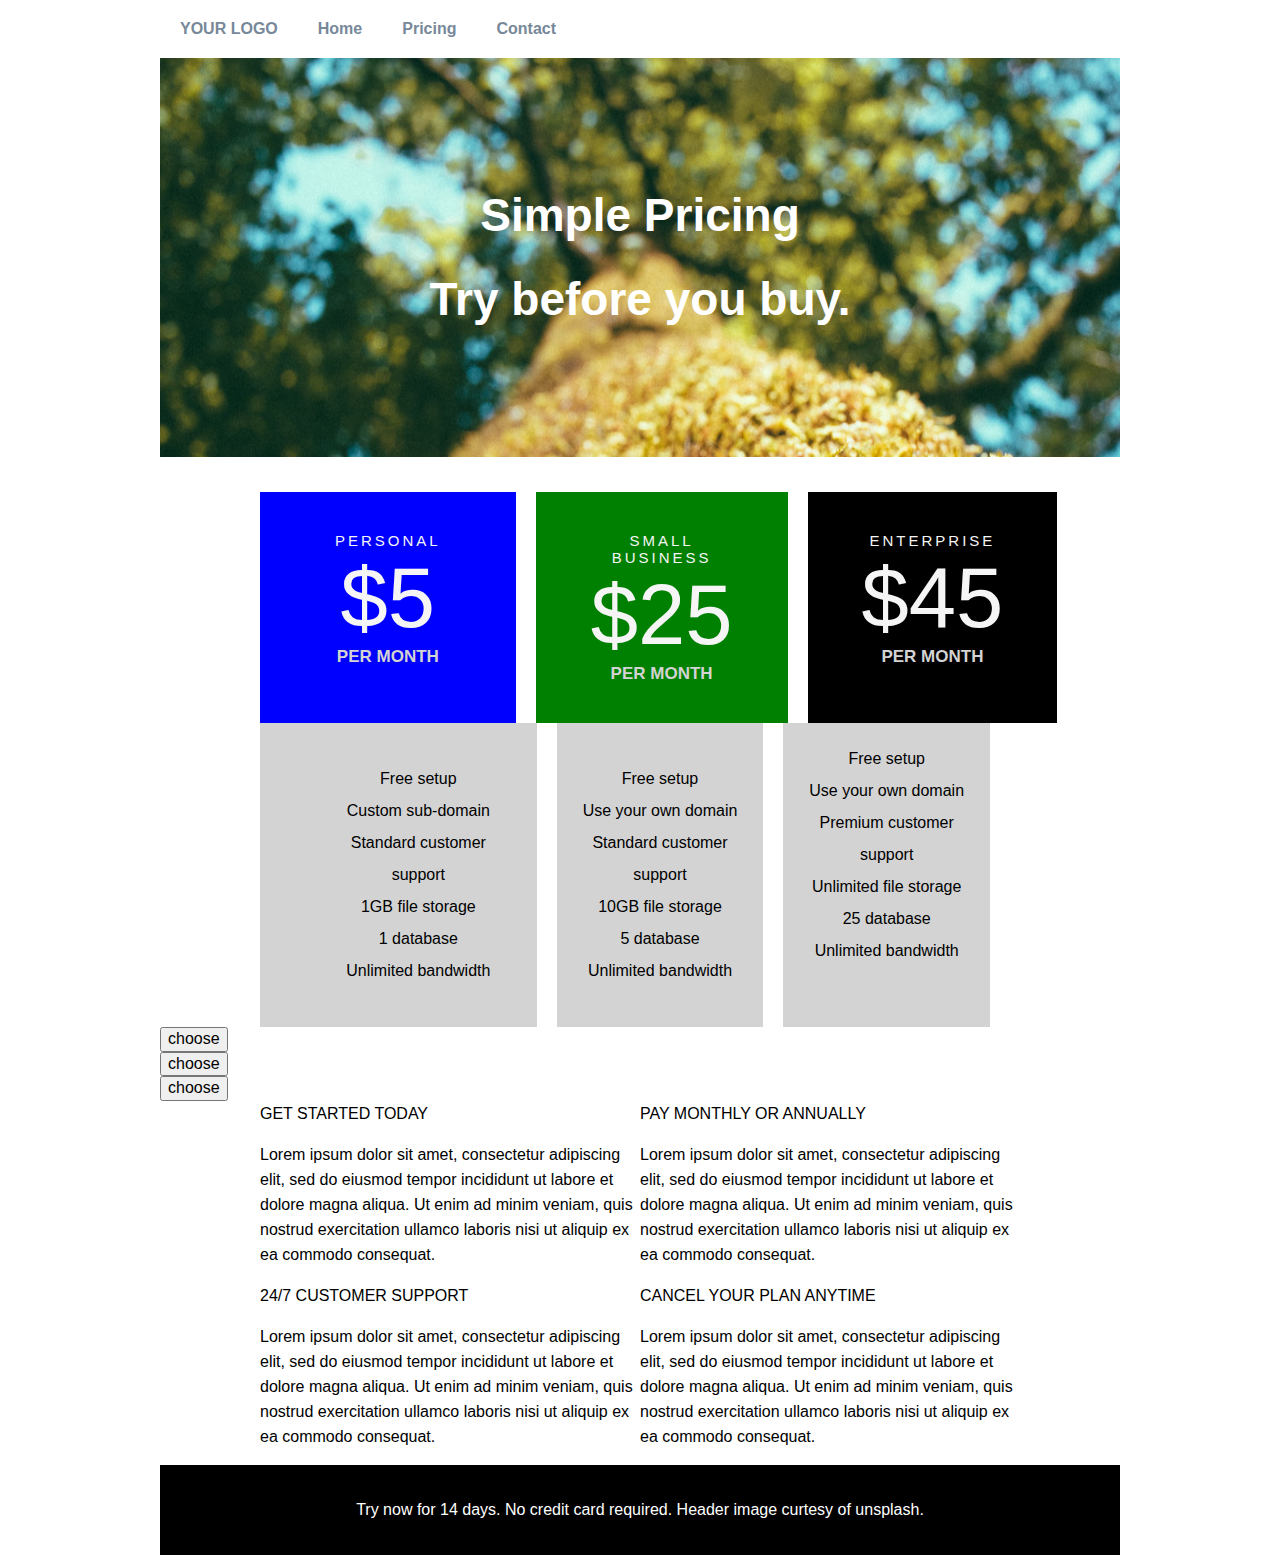
==== index.html @ a6cc2abe "first draft" ====
<!doctype html>
<html> 
<head>
    <title>Simple Pricing.</title>
    <meta name="description" content="Simple Grid"/>
    <meta charset="utf-8"> 
    <meta name="viewport" content="width=device-width, intitial-scale=1.0">
    <link rel="stylesheet" href="css/normalize.global.css" />
    <link rel="stylesheet" href="css/global.css" />

</head>
<body>
    <div class="container">
<!-- menu/nav bar -->
        <div class="row-nav">
            <div class="column-nav">
                <div class="nav">YOUR LOGO</div>
            </div>   
            <div class="column-nav">
                <div class="nav">Home</div>
            </div>
            <div class="column-nav">
                <div class="nav">Pricing</div>
            </div>
            <div class="column-nav">
                <div class="nav">Contact</div>
            </div>            
        </div>

<!-- header image -->
        <div class="row-header">
            <h1>Simple Pricing</h1>
            <h1>Try before you buy.</h1>
        </div>

<!-- color heading -->
        <div class="row-color">
            <div class="column column-color">

                <div class="header-one">
                    <div class="a">PERSONAL</div>    
                    <div class="b">$5</div>
                    <div class="c">PER MONTH</div> 
                </div>

                <div class="header-two">
                    <div class="a">SMALL BUSINESS</div>    
                    <div class="b">$25</div>
                    <div class="c">PER MONTH</div>
                </div>

                <div class="header-three">
                    <div class="a">ENTERPRISE</div>    
                    <div class="b">$45</div>
                    <div class="c">PER MONTH</div>
                </div>
            </div>
        </div>

<!--  pricing header  -->
        <div class="row-about">
            <div class="column column-personal">

                <div class="info">
                    <div>Free setup</div>
                    <div>Custom sub-domain</div>
                    <div>Standard customer support</div>
                    <div>1GB file storage</div>
                    <div>1 database</div>
                    <div>Unlimited bandwidth</div>
                </div>
            </div>   

         <div class="column column-small">

            <div class="info">
                <div>Free setup</div>
                <div>Use your own domain</div>
                <div>Standard customer support</div>
                <div>10GB file storage</div>
                <div>5 database</div>
                <div>Unlimited bandwidth</div>
            </div>
        </div>

            <div class="column column-enterprise">

                <div class="info">
                    <div>Free setup</div>
                    <div>Use your own domain</div>
                    <div>Premium customer support</div>
                    <div>Unlimited file storage</div>
                    <div>25 database</div>
                    <div>Unlimited bandwidth</div>
                </div>
            </div>
        </div>
<!-- buttons -->
        <div class="row-button">
            <div class="column-button">
                 <div class="button">
                    <button>choose</button>
                </div>

                 <div class="button">
                    <button>choose</button>
                </div>

                 <div class="button">
                    <button>choose</button>
                </div>
            </div>
        </div>
                       
<!--  about srevice  -->
        <div class="row-info-top">
            <div class="column-one">
                    <div class="title">GET STARTED TODAY</div>
                        <p>Lorem ipsum dolor sit amet, consectetur adipiscing elit, sed do eiusmod tempor incididunt ut labore et dolore magna aliqua. Ut enim ad minim veniam, quis nostrud exercitation ullamco laboris nisi ut aliquip ex ea commodo consequat.</p>      
            </div>

            <div class="column-two">
                    <div class="title">PAY MONTHLY OR ANNUALLY</div>
                        <p>Lorem ipsum dolor sit amet, consectetur adipiscing elit, sed do eiusmod tempor incididunt ut labore et dolore magna aliqua. Ut enim ad minim veniam, quis nostrud exercitation ullamco laboris nisi ut aliquip ex ea commodo consequat.</p>          
            </div>
        </div>

        <div class="row-info-bottom">
            <div class="column-one">
                    <div class="title">24/7 CUSTOMER SUPPORT</div>
                    <p>Lorem ipsum dolor sit amet, consectetur adipiscing elit, sed do eiusmod tempor incididunt ut labore et dolore magna aliqua. Ut enim ad minim veniam, quis nostrud exercitation ullamco laboris nisi ut aliquip ex ea commodo consequat. </p>
            </div>

            <div class="column-two">
                    <div class="title">CANCEL YOUR PLAN ANYTIME</div>
                    <p>Lorem ipsum dolor sit amet, consectetur adipiscing elit, sed do eiusmod tempor incididunt ut labore et dolore magna aliqua. Ut enim ad minim veniam, quis nostrud exercitation ullamco laboris nisi ut aliquip ex ea commodo consequat.</p>
            </div>        
        </div>

<!--  footer  -->
        <div class="row-footer">              
            <p>Try now for 14 days. No credit card required. Header image curtesy of unsplash.</p>
        </div>

    </div>
   
</body>
</html>
---- css/global.css ----
* {
    box-sizing: border-box;
}   

.container {
    max-width: 960px;
    margin: 0 auto;   
}

.row {
    display: flex;
    margin-bottom: 40px;
}

.column {
    flex: 1;
    
}

.row-nav { 
    display: flex;
    font-weight: bold;
    color: lightslategray;
}

.column-nav {
    padding: 20px; 
}

.row-header {
    background: url(../img/background.jpg);
    background-size: 100% 100%;
    padding: 100px 0;
    color: white;
    text-align: center;   
    font-size: 23px;
    background-attachment: fixed;
    background-position: 50px, 100px;
}

.row-color{
    margin-right:100px;
    margin-left: 100px;
    margin-top: 15px;
}
.column-color {
    display: flex;
    text-align: center;
    margin-top: 35px;
    /*margin-left: 80px;
    margin-right: 150px;*/
    /*padding: 20px;  */
}

.header-one{
    background: blue;
    padding-right: 75px;
    padding-left: 75px;
    padding-top: 40px;
    padding-bottom: 40px;
    margin-right: 20px;
    color: whitesmoke
}

.header-two{
    background: green;
    padding-right: 55px;
    padding-left: 55px;
    padding-top: 40px;
    padding-bottom: 40px;
    margin-right: 20px;
    color: whitesmoke;
}
.header-three{
    background: black;
    margin-right: 30px;
    color: whitesmoke;
    padding-right: 54px;
    padding-left: 54px;
    padding-top: 40px;
    padding-bottom: 40px;
}

.a {
    font-size: 15px;
    letter-spacing: 3px;
}
.b {
    font-size: 85px;
}
.c{
    font-size: 17px;
    color: lightgrey;
    font-weight: bold; 
}
.row-about{
    display: flex;
    text-align: center;
    line-height: 2;
    margin-right:100px;
    margin-left: 100px;
}

.column-personal { 
    display: flex;
    background: lightgray;
    margin-right: 20px;
    padding-right: 35px;
    padding-left: 75px;
    padding-top: 40px;
    padding-bottom: 40px;
    text-align: center;
    
}

.column-small {
    display: flex;
    background: lightgray;
    margin-right: 20px;
    padding-right: 20px;
    padding-left: 20px;
    padding-top: 40px;
    padding-bottom: 40px;
    text-align: center;
}

.column-enterprise{
    display: flex;
    background: lightgray;
    margin-right: 30px;
    padding-right: 20px;
    padding-left: 20px;
    padding-top: 20px;
    padding-bottom: 40px;
    text-align: center;    
}

.row-info-top {
    display:flex;
    padding-left: 100px;
    padding-right: 100px;
    line-height: 25px;
}

.row-info-bottom {
    display:flex;
    padding-left: 100px;
    padding-right: 100px;
    line-height: 25px;
}

.row-footer {
    background: black;
    color: white; 
    padding-top: 20px;
    padding-bottom: 20px;
    text-align: center;
    bottom: 0;
}
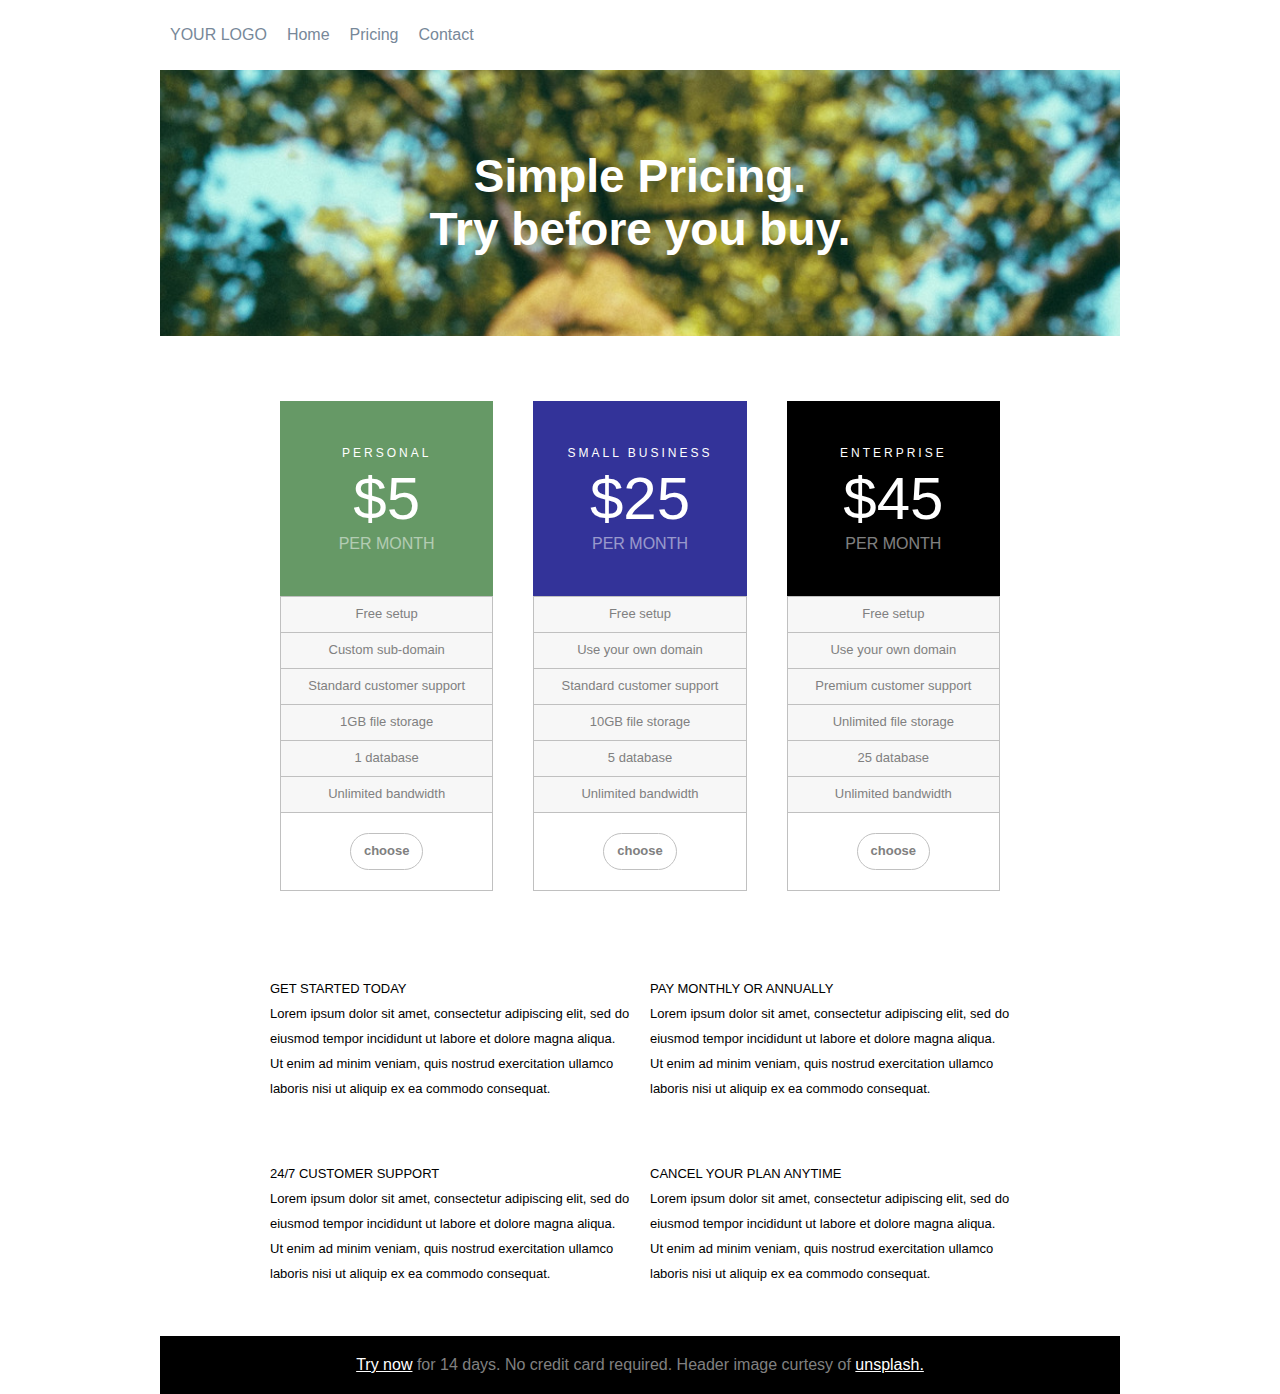
==== commit ba4f509c: "Second Draft" ====
--- a/index.html
+++ b/index.html
@@ -12,137 +12,126 @@
 <body>
     <div class="container">
 <!-- menu/nav bar -->
-        <div class="row-nav">
-            <div class="column-nav">
-                <div class="nav">YOUR LOGO</div>
-            </div>   
-            <div class="column-nav">
-                <div class="nav">Home</div>
+        <div class="row nav">
+            <div class="nav">
+                 <ul>
+                    <li>YOUR LOGO</li>
+                    <li>Home</li>
+                    <li>Pricing</li>
+                    <li>Contact</li>
+                </ul>
             </div>
-            <div class="column-nav">
-                <div class="nav">Pricing</div>
-            </div>
-            <div class="column-nav">
-                <div class="nav">Contact</div>
-            </div>            
         </div>
 
 <!-- header image -->
-        <div class="row-header">
-            <h1>Simple Pricing</h1>
+        <div class="header">
+            <h1>Simple Pricing.</h1>
             <h1>Try before you buy.</h1>
         </div>
 
-<!-- color heading -->
-        <div class="row-color">
-            <div class="column column-color">
+<!--  pricing options  -->
+        <div class="row pricing">
+            <div class="column">
 
-                <div class="header-one">
-                    <div class="a">PERSONAL</div>    
-                    <div class="b">$5</div>
-                    <div class="c">PER MONTH</div> 
+                 <div class="title green">
+                    <div class="option">PERSONAL</div>    
+                    <div class="price">$5</div>
+                    <div class="time">PER MONTH</div> 
                 </div>
 
-                <div class="header-two">
-                    <div class="a">SMALL BUSINESS</div>    
-                    <div class="b">$25</div>
-                    <div class="c">PER MONTH</div>
+                <div class="features">
+                    <ul>
+                        <li>Free setup</li>
+                        <li>Custom sub-domain</li>
+                        <li>Standard customer support</li>
+                        <li>1GB file storage</li>
+                        <li>1 database</li>
+                        <li>Unlimited bandwidth</li>
+                    </ul>
+                    <div class="button">
+                        <button>choose</button>
+                    </div>
                 </div>
 
-                <div class="header-three">
-                    <div class="a">ENTERPRISE</div>    
-                    <div class="b">$45</div>
-                    <div class="c">PER MONTH</div>
+            </div>   
+
+         <div class="column">
+            <div class="title blue">
+                <div class="option">SMALL BUSINESS</div>    
+                <div class="price">$25</div>
+                <div class="time">PER MONTH</div>
+            </div>
+
+            <div class="features">
+                <ul>
+                    <li>Free setup</li>
+                    <li>Use your own domain</li>
+                    <li>Standard customer support</li>
+                    <li>10GB file storage</li>
+                    <li>5 database</li>
+                    <li>Unlimited bandwidth</li>
+                </ul>
+                
+                <div class="button">
+                    <button>choose</button>
                 </div>
             </div>
         </div>
 
-<!--  pricing header  -->
-        <div class="row-about">
-            <div class="column column-personal">
+            <div class="column">
+                <div class="title black">
+                    <div class="option">ENTERPRISE</div>    
+                    <div class="price">$45</div>
+                    <div class="time">PER MONTH</div>
+                </div>
 
-                <div class="info">
-                    <div>Free setup</div>
-                    <div>Custom sub-domain</div>
-                    <div>Standard customer support</div>
-                    <div>1GB file storage</div>
-                    <div>1 database</div>
-                    <div>Unlimited bandwidth</div>
+                <div class="features">
+                    <ul>
+                        <li>Free setup</li>
+                        <li>Use your own domain</li>
+                        <li>Premium customer support</li>
+                        <li>Unlimited file storage</li>
+                        <li>25 database</li>
+                        <li>Unlimited bandwidth</li>
+                    </ul>
+
+                    <div class="button">
+                        <button>choose</button>
+                    </div>
                 </div>
-            </div>   
 
-         <div class="column column-small">
+            </div>
+        </div>
+                     
+<!--  about srevice  -->
+        <div class="row info">
+            <div class="column">
+                    <div class="get-started">GET STARTED TODAY</div>
+                        <div>Lorem ipsum dolor sit amet, consectetur adipiscing elit, sed do eiusmod tempor incididunt ut labore et dolore magna aliqua. Ut enim ad minim veniam, quis nostrud exercitation ullamco laboris nisi ut aliquip ex ea commodo consequat.</div>      
+            </div>
 
-            <div class="info">
-                <div>Free setup</div>
-                <div>Use your own domain</div>
-                <div>Standard customer support</div>
-                <div>10GB file storage</div>
-                <div>5 database</div>
-                <div>Unlimited bandwidth</div>
+            <div class="column">
+                    <div class="pay">PAY MONTHLY OR ANNUALLY</div>
+                        <div>Lorem ipsum dolor sit amet, consectetur adipiscing elit, sed do eiusmod tempor incididunt ut labore et dolore magna aliqua. Ut enim ad minim veniam, quis nostrud exercitation ullamco laboris nisi ut aliquip ex ea commodo consequat.</div>
             </div>
         </div>
 
-            <div class="column column-enterprise">
-
-                <div class="info">
-                    <div>Free setup</div>
-                    <div>Use your own domain</div>
-                    <div>Premium customer support</div>
-                    <div>Unlimited file storage</div>
-                    <div>25 database</div>
-                    <div>Unlimited bandwidth</div>
-                </div>
-            </div>
-        </div>
-<!-- buttons -->
-        <div class="row-button">
-            <div class="column-button">
-                 <div class="button">
-                    <button>choose</button>
-                </div>
-
-                 <div class="button">
-                    <button>choose</button>
-                </div>
-
-                 <div class="button">
-                    <button>choose</button>
-                </div>
-            </div>
-        </div>
-                       
-<!--  about srevice  -->
-        <div class="row-info-top">
-            <div class="column-one">
-                    <div class="title">GET STARTED TODAY</div>
-                        <p>Lorem ipsum dolor sit amet, consectetur adipiscing elit, sed do eiusmod tempor incididunt ut labore et dolore magna aliqua. Ut enim ad minim veniam, quis nostrud exercitation ullamco laboris nisi ut aliquip ex ea commodo consequat.</p>      
+        <div class="row info">
+            <div class="column">
+                    <div class="support">24/7 CUSTOMER SUPPORT</div>
+                    <div>Lorem ipsum dolor sit amet, consectetur adipiscing elit, sed do eiusmod tempor incididunt ut labore et dolore magna aliqua. Ut enim ad minim veniam, quis nostrud exercitation ullamco laboris nisi ut aliquip ex ea commodo consequat.</div>
             </div>
 
-            <div class="column-two">
-                    <div class="title">PAY MONTHLY OR ANNUALLY</div>
-                        <p>Lorem ipsum dolor sit amet, consectetur adipiscing elit, sed do eiusmod tempor incididunt ut labore et dolore magna aliqua. Ut enim ad minim veniam, quis nostrud exercitation ullamco laboris nisi ut aliquip ex ea commodo consequat.</p>          
-            </div>
-        </div>
-
-        <div class="row-info-bottom">
-            <div class="column-one">
-                    <div class="title">24/7 CUSTOMER SUPPORT</div>
-                    <p>Lorem ipsum dolor sit amet, consectetur adipiscing elit, sed do eiusmod tempor incididunt ut labore et dolore magna aliqua. Ut enim ad minim veniam, quis nostrud exercitation ullamco laboris nisi ut aliquip ex ea commodo consequat. </p>
-            </div>
-
-            <div class="column-two">
-                    <div class="title">CANCEL YOUR PLAN ANYTIME</div>
-                    <p>Lorem ipsum dolor sit amet, consectetur adipiscing elit, sed do eiusmod tempor incididunt ut labore et dolore magna aliqua. Ut enim ad minim veniam, quis nostrud exercitation ullamco laboris nisi ut aliquip ex ea commodo consequat.</p>
+            <div class="column">
+                    <div class="cancel">CANCEL YOUR PLAN ANYTIME</div>
+                    <div>Lorem ipsum dolor sit amet, consectetur adipiscing elit, sed do eiusmod tempor incididunt ut labore et dolore magna aliqua. Ut enim ad minim veniam, quis nostrud exercitation ullamco laboris nisi ut aliquip ex ea commodo consequat.</div>
             </div>        
         </div>
 
 <!--  footer  -->
-        <div class="row-footer">              
-            <p>Try now for 14 days. No credit card required. Header image curtesy of unsplash.</p>
+         <div class="footer">              
+            <div><a href="#">Try now</a> for 14 days. No credit card required. Header image curtesy of <a href="#">unsplash.</a></div>
         </div>
-
-    </div>
-   
-</body>
-</html>+      
+    </div>  
+</body>--- a/css/global.css
+++ b/css/global.css
@@ -1,160 +1,168 @@
-
 * {
-    box-sizing: border-box;
-}   
+  box-sizing: border-box;
+}
 
 .container {
-    max-width: 960px;
-    margin: 0 auto;   
+  max-width: 960px;
+  margin: 0 auto;  
 }
 
 .row {
-    display: flex;
-    margin-bottom: 40px;
+  display: flex;
+  margin: 0 auto;
 }
 
 .column {
-    flex: 1;
-    
+  flex: 1;
+  margin: 20px;
 }
 
-.row-nav { 
-    display: flex;
-    font-weight: bold;
-    color: lightslategray;
+.nav {
+    color: lightslategray; 
 }
 
-.column-nav {
-    padding: 20px; 
+.nav ul {
+    display: flex;
+    padding: 0;   
 }
 
-.row-header {
-    background: url(../img/background.jpg);
-    background-size: 100% 100%;
-    padding: 100px 0;
-    color: white;
-    text-align: center;   
-    font-size: 23px;
-    background-attachment: fixed;
-    background-position: 50px, 100px;
+.nav li{
+    text-align: left;
+    padding: none;
+    margin: 10px;
+    list-style: none;
 }
 
-.row-color{
-    margin-right:100px;
-    margin-left: 100px;
-    margin-top: 15px;
-}
-.column-color {
-    display: flex;
-    text-align: center;
-    margin-top: 35px;
-    /*margin-left: 80px;
-    margin-right: 150px;*/
-    /*padding: 20px;  */
+/*.nav.ul.li:nth-child3 {
+    color: black;
+}*/
+.header {
+  background: url(../img/background.jpg);
+  background-size: cover;
+  padding: 80px 0;
+  color: white;
+  text-align: center;
+  font-size: 23px;
+  background-attachment: fixed;
+  background-position: center bottom;
 }
 
-.header-one{
-    background: blue;
-    padding-right: 75px;
-    padding-left: 75px;
-    padding-top: 40px;
-    padding-bottom: 40px;
-    margin-right: 20px;
-    color: whitesmoke
+.header h1 {
+    margin: 0;
 }
 
-.header-two{
-    background: green;
-    padding-right: 55px;
-    padding-left: 55px;
-    padding-top: 40px;
-    padding-bottom: 40px;
-    margin-right: 20px;
-    color: whitesmoke;
+.pricing {
+    margin-right: 100px;
+    margin-left: 100px;
+    margin-top: 45px;
+    margin-bottom: 55px;
+    text-align: center;
 }
-.header-three{
-    background: black;
-    margin-right: 30px;
-    color: whitesmoke;
-    padding-right: 54px;
-    padding-left: 54px;
-    padding-top: 40px;
-    padding-bottom: 40px;
+.option {
+    font-size: 12px;
+    letter-spacing: 3px;
 }
 
-.a {
-    font-size: 15px;
-    letter-spacing: 3px;
-}
-.b {
-    font-size: 85px;
-}
-.c{
-    font-size: 17px;
-    color: lightgrey;
-    font-weight: bold; 
-}
-.row-about{
-    display: flex;
-    text-align: center;
-    line-height: 2;
-    margin-right:100px;
-    margin-left: 100px;
+.price {
+    font-size: 60px;
 }
 
-.column-personal { 
-    display: flex;
-    background: lightgray;
-    margin-right: 20px;
-    padding-right: 35px;
-    padding-left: 75px;
-    padding-top: 40px;
-    padding-bottom: 40px;
+.time {
+    opacity: .5;
+}
+.column .title {
+    padding: 40px;
     text-align: center;
-    
+    color: white;
 }
 
-.column-small {
-    display: flex;
-    background: lightgray;
-    margin-right: 20px;
-    padding-right: 20px;
-    padding-left: 20px;
-    padding-top: 40px;
-    padding-bottom: 40px;
-    text-align: center;
+.column .title.green {
+    background: #669966;
+    padding: 30px;
+    line-height: 45px;
 }
 
-.column-enterprise{
-    display: flex;
-    background: lightgray;
-    margin-right: 30px;
-    padding-right: 20px;
-    padding-left: 20px;
-    padding-top: 20px;
-    padding-bottom: 40px;
-    text-align: center;    
+/*.title:nth-child(2) {
+    font-size: 25px;
+}*/
+
+.column .title.blue { 
+    background: #333399;
+    padding: 30px;
+    line-height: 45px;
 }
 
-.row-info-top {
-    display:flex;
-    padding-left: 100px;
-    padding-right: 100px;
+.column .title.black {
+    background: black;
+    padding: 30px;
+    line-height: 45px;
+}
+
+.column .features{
+    border: 1px solid silver;
+    background: #f7f7f7;
+}
+
+.column .features ul {
+    list-style: none;
+    margin: 0;
+    padding: 0;    
+}
+
+.column .features li {
+    padding: 10px;
+    border-bottom: 1px solid silver;
+    font-size: 13px;
+    color: grey;
+}
+
+.button{
+    background: white;
+    padding-top: 20px;
+    padding-bottom: 20px;
+    padding-right: 30px;
+    padding-left: 30px;
+}
+
+button {
+    color: grey;
+    background: white;
+    border: 1px solid silver;
+    padding-left: 13px;
+    padding-right: 13px;
+    padding-top: 10px;
+    padding-bottom:10px;
+    font-weight: bold;
+    border-radius: 23px;
+    font-size: 13px;
+
+}
+
+.info {
+    color: dark grey;
+    font-size: 13px;
+    margin-bottom: 40px;
+    margin-right: 100px;
+    margin-left: 100px;
     line-height: 25px;
 }
-
-.row-info-bottom {
-    display:flex;
-    padding-left: 100px;
-    padding-right: 100px;
-    line-height: 25px;
+.info .column{
+    margin: 10px;
 }
 
-.row-footer {
+.footer {
     background: black;
-    color: white; 
+    color: grey;
     padding-top: 20px;
     padding-bottom: 20px;
     text-align: center;
     bottom: 0;
-}+    border-bottom-radius: 4px, solid, black;
+}
+
+a {
+    color: white;
+}
+   
+
+
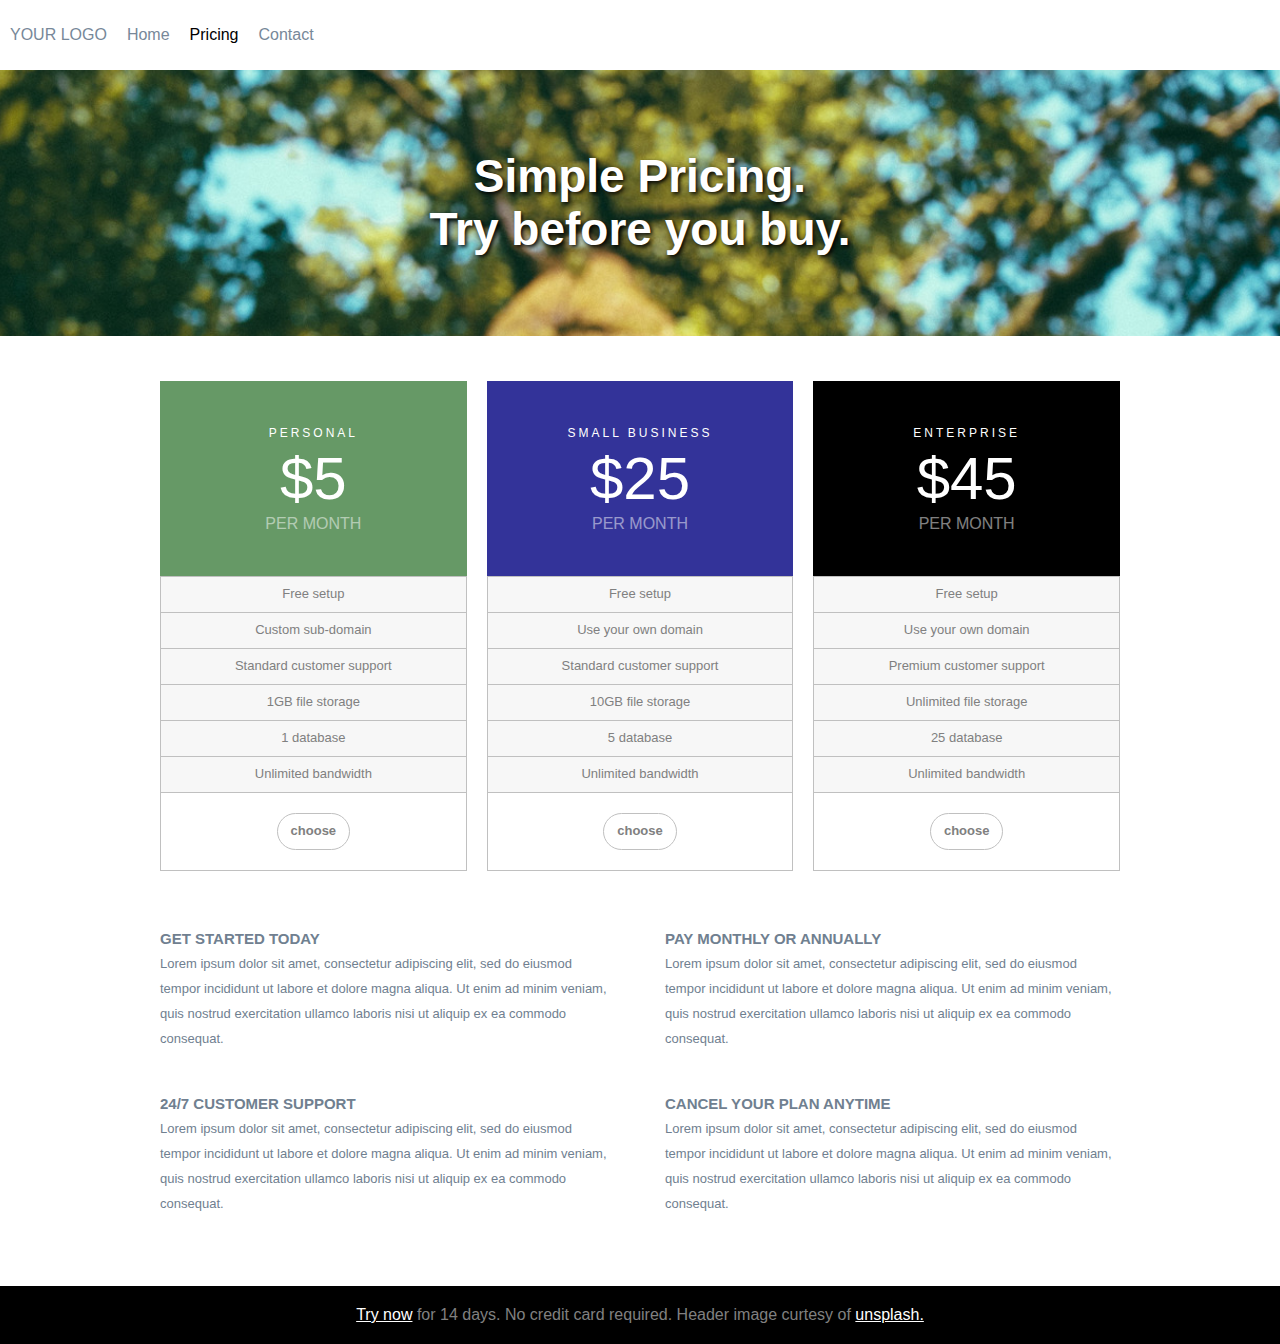
==== commit 72746c52: "Final Edits" ====
--- a/index.html
+++ b/index.html
@@ -5,29 +5,31 @@
     <meta name="description" content="Simple Grid"/>
     <meta charset="utf-8"> 
     <meta name="viewport" content="width=device-width, intitial-scale=1.0">
-    <link rel="stylesheet" href="css/normalize.global.css" />
+    <link rel="stylesheet" href="css/normalize.css" />
     <link rel="stylesheet" href="css/global.css" />
 
 </head>
 <body>
-    <div class="container">
+
 <!-- menu/nav bar -->
-        <div class="row nav">
-            <div class="nav">
-                 <ul>
-                    <li>YOUR LOGO</li>
-                    <li>Home</li>
-                    <li>Pricing</li>
-                    <li>Contact</li>
-                </ul>
-            </div>
+    <div class="row nav">
+        <div class="nav">
+                <ul>
+                <li>YOUR LOGO</li>
+                <li>Home</li>
+                <li>Pricing</li>
+                <li>Contact</li>
+            </ul>
         </div>
+    </div>
 
 <!-- header image -->
-        <div class="header">
-            <h1>Simple Pricing.</h1>
-            <h1>Try before you buy.</h1>
-        </div>
+    <div class="header">
+        <h1>Simple Pricing.</h1>
+        <h1>Try before you buy.</h1>
+    </div>
+
+    <div class="container">
 
 <!--  pricing options  -->
         <div class="row pricing">
@@ -106,32 +108,33 @@
 <!--  about srevice  -->
         <div class="row info">
             <div class="column">
-                    <div class="get-started">GET STARTED TODAY</div>
+                    <div class="info-title">GET STARTED TODAY</div>
                         <div>Lorem ipsum dolor sit amet, consectetur adipiscing elit, sed do eiusmod tempor incididunt ut labore et dolore magna aliqua. Ut enim ad minim veniam, quis nostrud exercitation ullamco laboris nisi ut aliquip ex ea commodo consequat.</div>      
             </div>
 
             <div class="column">
-                    <div class="pay">PAY MONTHLY OR ANNUALLY</div>
+                    <div class="info-title">PAY MONTHLY OR ANNUALLY</div>
                         <div>Lorem ipsum dolor sit amet, consectetur adipiscing elit, sed do eiusmod tempor incididunt ut labore et dolore magna aliqua. Ut enim ad minim veniam, quis nostrud exercitation ullamco laboris nisi ut aliquip ex ea commodo consequat.</div>
             </div>
         </div>
 
         <div class="row info">
             <div class="column">
-                    <div class="support">24/7 CUSTOMER SUPPORT</div>
+                    <div class="info-title">24/7 CUSTOMER SUPPORT</div>
                     <div>Lorem ipsum dolor sit amet, consectetur adipiscing elit, sed do eiusmod tempor incididunt ut labore et dolore magna aliqua. Ut enim ad minim veniam, quis nostrud exercitation ullamco laboris nisi ut aliquip ex ea commodo consequat.</div>
             </div>
 
             <div class="column">
-                    <div class="cancel">CANCEL YOUR PLAN ANYTIME</div>
+                    <div class="info-title">CANCEL YOUR PLAN ANYTIME</div>
                     <div>Lorem ipsum dolor sit amet, consectetur adipiscing elit, sed do eiusmod tempor incididunt ut labore et dolore magna aliqua. Ut enim ad minim veniam, quis nostrud exercitation ullamco laboris nisi ut aliquip ex ea commodo consequat.</div>
             </div>        
         </div>
+      
+    </div>
 
-<!--  footer  -->
-         <div class="footer">              
-            <div><a href="#">Try now</a> for 14 days. No credit card required. Header image curtesy of <a href="#">unsplash.</a></div>
-        </div>
-      
-    </div>  
-</body>+    <!--  footer  -->
+    <div class="footer">              
+        <div><a href="#">Try now</a> for 14 days. No credit card required. Header image curtesy of <a href="#">unsplash.</a></div>
+    </div>
+</body>
+</html>--- a/css/global.css
+++ b/css/global.css
@@ -14,7 +14,7 @@
 
 .column {
   flex: 1;
-  margin: 20px;
+  /*margin: 20px;*/
 }
 
 .nav {
@@ -33,9 +33,10 @@
     list-style: none;
 }
 
-/*.nav.ul.li:nth-child3 {
+.nav ul li:nth-child(3) {
     color: black;
-}*/
+}
+
 .header {
   background: url(../img/background.jpg);
   background-size: cover;
@@ -43,6 +44,7 @@
   color: white;
   text-align: center;
   font-size: 23px;
+  text-shadow: 2px 2px 4px #000000; 
   background-attachment: fixed;
   background-position: center bottom;
 }
@@ -52,12 +54,20 @@
 }
 
 .pricing {
-    margin-right: 100px;
-    margin-left: 100px;
     margin-top: 45px;
     margin-bottom: 55px;
     text-align: center;
 }
+
+.pricing .column {
+    margin-right: 20px;
+}
+
+.pricing .column:last-child {
+    margin-right: 0;
+}
+
+
 .option {
     font-size: 12px;
     letter-spacing: 3px;
@@ -81,10 +91,6 @@
     padding: 30px;
     line-height: 45px;
 }
-
-/*.title:nth-child(2) {
-    font-size: 25px;
-}*/
 
 .column .title.blue { 
     background: #333399;
@@ -113,7 +119,7 @@
     padding: 10px;
     border-bottom: 1px solid silver;
     font-size: 13px;
-    color: grey;
+    color: gray;
 }
 
 .button{
@@ -125,7 +131,7 @@
 }
 
 button {
-    color: grey;
+    color: gray;
     background: white;
     border: 1px solid silver;
     padding-left: 13px;
@@ -135,29 +141,37 @@
     font-weight: bold;
     border-radius: 23px;
     font-size: 13px;
-
 }
 
 .info {
-    color: dark grey;
+    color: slategray;
     font-size: 13px;
-    margin-bottom: 40px;
-    margin-right: 100px;
-    margin-left: 100px;
     line-height: 25px;
 }
+
 .info .column{
-    margin: 10px;
+    margin-right: 50px;
+    margin-bottom: 40px;
+}
+
+.info .column:last-child {
+    margin-right: 0;
+}
+
+.info-title {
+    font-size: 15px;
+    font-weight: bold;
 }
 
 .footer {
     background: black;
-    color: grey;
+    color: gray;
     padding-top: 20px;
     padding-bottom: 20px;
     text-align: center;
     bottom: 0;
     border-bottom-radius: 4px, solid, black;
+    margin-top: 30px;
 }
 
 a {
